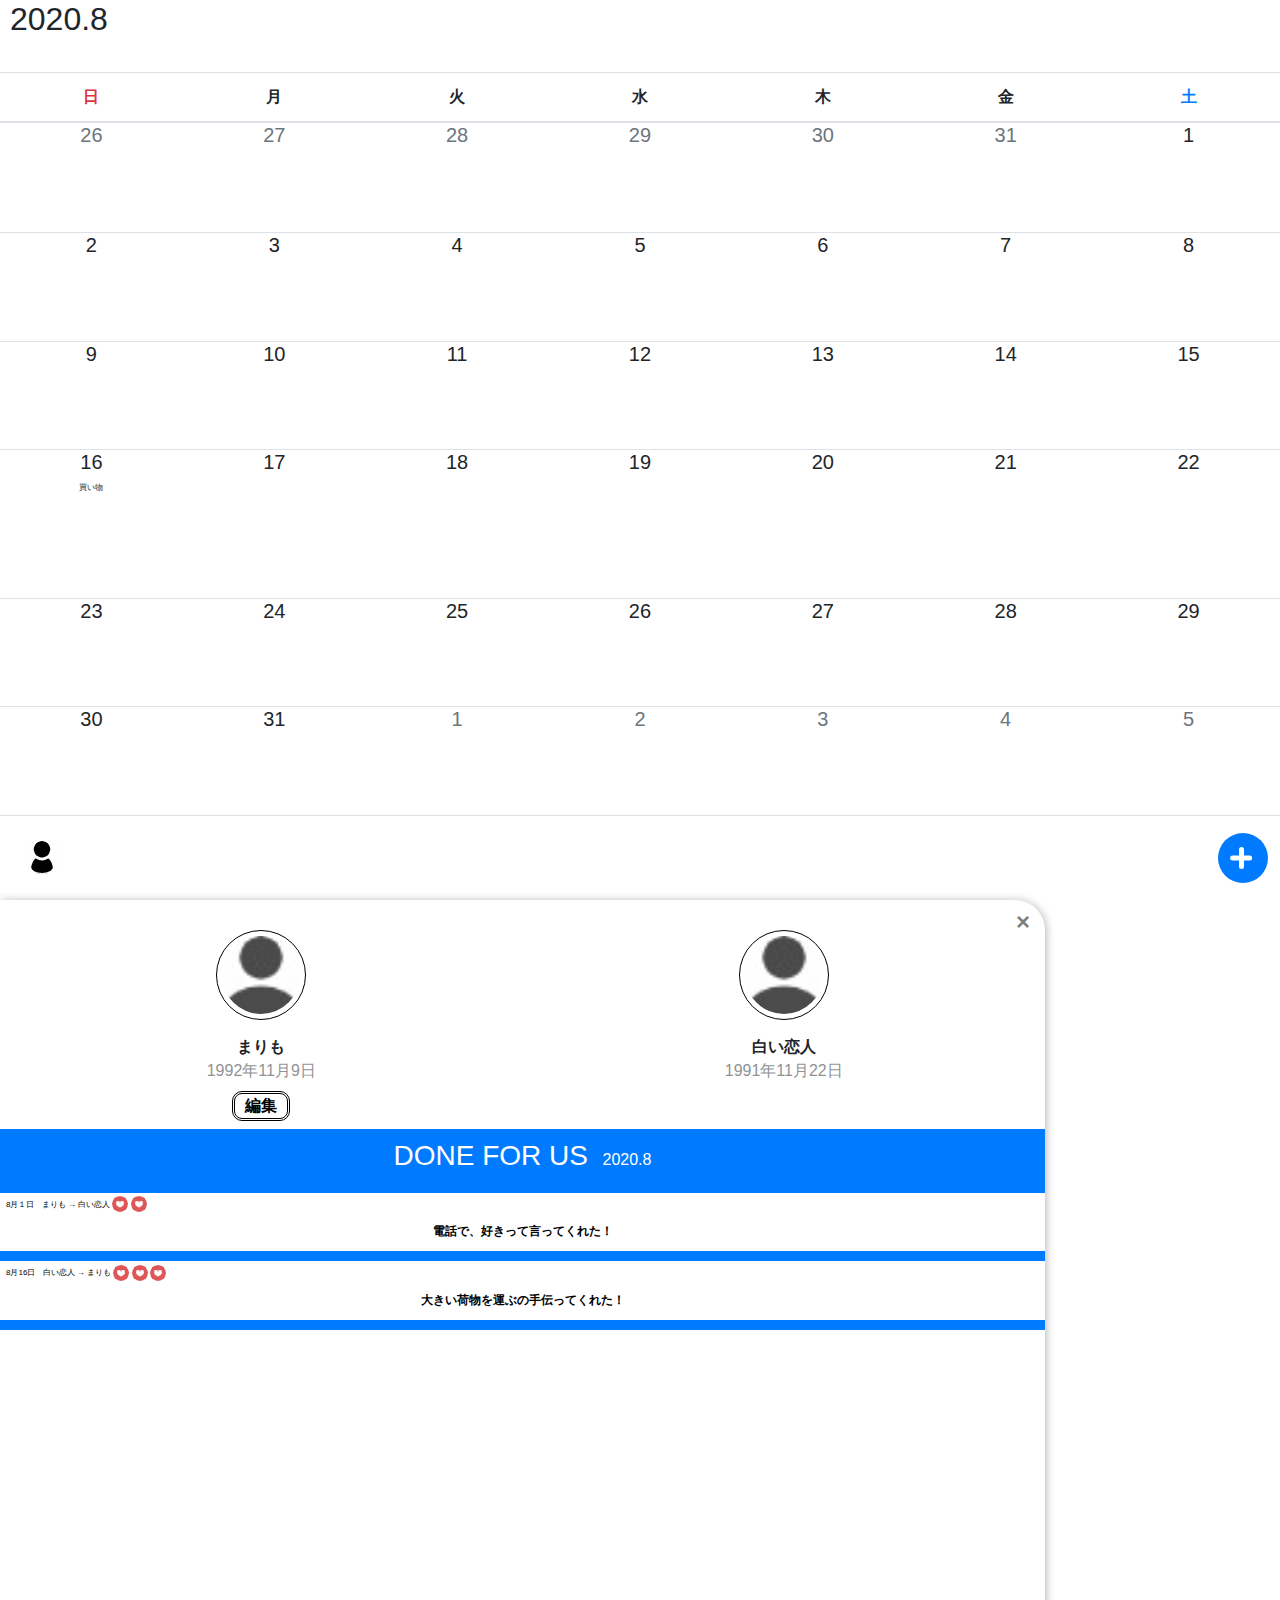
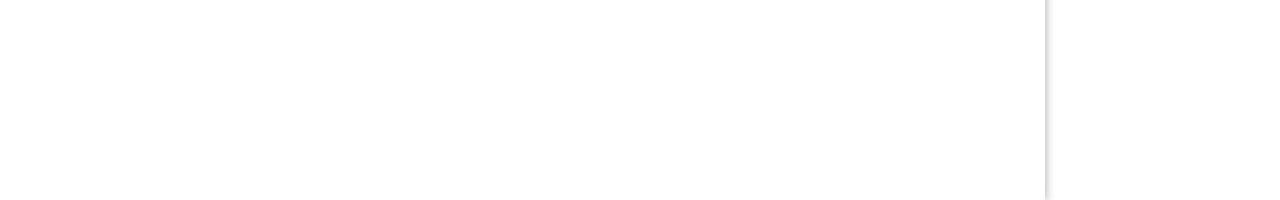
==== wireframe_calendar.html @ a5e581d6 "16.08.2020" ====
<!DOCTYPE html>
<html lang="ja" dir="ltr">

<head>
  <meta charset="utf-8">
  <meta name="viewport" content="width=device-width, initial-scale=1, shrink-to-fit=no">
  <title>ワイヤフレーム | カレンダー画面</title>
  <link rel="stylesheet" href="https://stackpath.bootstrapcdn.com/bootstrap/4.3.1/css/bootstrap.min.css" integrity="sha384-ggOyR0iXCbMQv3Xipma34MD+dH/1fQ784/j6cY/iJTQUOhcWr7x9JvoRxT2MZw1T" crossorigin="anonymous">
  <link rel="stylesheet" href="css/style.css">
</head>

<body class="calendar">
  <div class="container-fluid col-12">
    <div class="row  main-style">
      <h2 class="main-style__title">2020.8</h2>
      <table class="table col-xs-12 main-style__table">
        <thead>
          <tr class="main-style__weekdays">
            <th class="text-danger" scope="col">日</th>
            <th scope="col">月</th>
            <th scope="col">火</th>
            <th scope="col">水</th>
            <th scope="col">木</th>
            <th scope="col">金</th>
            <th class="text-primary" scope="col">土</th>
          </tr>
        </thead>
        <!-- スワイプ表示 -->
        <!-- 表示ごとにレコードの大きさが変化する　（） -->
        <tbody>
          <tr class="cal-record">
            <td>
              <h5 class="text-secondary">26</h5>
              <ul>
                <li></li>
                <li></li>
                <li></li>
              </ul>
            </td>
            <td>
              <h5 class="text-secondary">27</h5>
              <ul>
                <li></li>
                <li></li>
                <li></li>
              </ul>
            </td>
            <td>
              <h5 class="text-secondary">28</h5>
              <ul>
                <li></li>
                <li></li>
                <li></li>
              </ul>
            </td>
            <td>
              <h5 class="text-secondary">29</h5>
              <ul>
                <li></li>
                <li></li>
                <li></li>
              </ul>
            </td>
            <td>
              <h5 class="text-secondary">30</h5>
              <ul>
                <li></li>
                <li></li>
                <li></li>
              </ul>
            </td>
            <td>
              <h5 class="text-secondary">31</h5>
              <ul>
                <li></li>
                <li></li>
                <li></li>
              </ul>
            </td>
            <td>
              <h5>1</h5>
              <ul>
                <li></li>
                <li></li>
                <li></li>
              </ul>
            </td>
          </tr>
          <tr class="cal-record">
            <td>
              <h5>2</h5>
              <ul>
                <li></li>
                <li></li>
                <li></li>
              </ul>
            </td>
            <td>
              <h5>3</h5>
              <ul>
                <li></li>
                <li></li>
                <li></li>
              </ul>
            </td>
            <td>
              <h5>4</h5>
              <ul>
                <li></li>
                <li></li>
                <li></li>
              </ul>
            </td>
            <td>
              <h5>5</h5>
              <ul>
                <li></li>
                <li></li>
                <li></li>
              </ul>
            </td>
            <td>
              <h5>6</h5>
              <ul>
                <li></li>
                <li></li>
                <li></li>
              </ul>
            </td>
            <td>
              <h5>7</h5>
              <ul>
                <li></li>
                <li></li>
                <li></li>
              </ul>
            </td>
            <td>
              <h5>8


              </h5>
              <ul>
                <li></li>
                <li></li>
                <li></li>
              </ul>
            </td>
          </tr>
          <tr class="cal-record">
            <td>
              <h5>9</h5>
              <ul>
                <li></li>
                <li></li>
                <li></li>
              </ul>
            </td>
            <td>
              <h5>10</h5>
              <ul>
                <li></li>
                <li></li>
                <li></li>
              </ul>
            </td>
            <td>
              <h5>11</h5>
              <ul>
                <li></li>
                <li></li>
                <li></li>
              </ul>
            </td>
            <td>
              <h5>12</h5>
              <ul>
                <li></li>
                <li></li>
                <li></li>
              </ul>
            </td>
            <td>
              <h5>13</h5>
              <ul>
                <li></li>
                <li></li>
                <li></li>
              </ul>
            </td>
            <td>
              <h5>14</h5>
              <ul>
                <li></li>
                <li></li>
                <li></li>
              </ul>
            </td>
            <td>
              <h5>15


              </h5>
              <ul>
                <li></li>
                <li></li>
                <li></li>
              </ul>
            </td>
          </tr>
          <tr class="cal-record">
            <td>
              <h5>16</h5>
              <ul class="plan-list">
                <li class="plan-list__item">買い物</li>
                <li class="plan-list__item"></li>
                <li class="plan-list__item"></li>
              </ul>
            </td>
            <td>
              <h5>17</h5>
              <ul>
                <li></li>
                <li></li>
                <li></li>
              </ul>
            </td>
            <td>
              <h5>18</h5>
              <ul>
                <li></li>
                <li></li>
                <li></li>
              </ul>
            </td>
            <td>
              <h5>19</h5>
              <ul>
                <li></li>
                <li></li>
                <li></li>
              </ul>
            </td>
            <td>
              <h5>20</h5>
              <ul>
                <li></li>
                <li></li>
                <li></li>
              </ul>
            </td>
            <td>
              <h5>21</h5>
              <ul>
                <li></li>
                <li></li>
                <li></li>
              </ul>
            </td>
            <td>
              <h5>22</h5>
              <ul>
                <li></li>
                <li></li>
                <li></li>
              </ul>
            </td>
          </tr>
          <tr class="cal-record">
            <td>
              <h5>23</h5>
              <ul>
                <li></li>
                <li></li>
                <li></li>
              </ul>
            </td>
            <td>
              <h5>24</h5>
              <ul>
                <li></li>
                <li></li>
                <li></li>
              </ul>
            </td>
            <td>
              <h5>25</h5>
              <ul>
                <li></li>
                <li></li>
                <li></li>
              </ul>
            </td>
            <td>
              <h5>26</h5>
              <ul>
                <li></li>
                <li></li>
                <li></li>
              </ul>
            </td>
            <td>
              <h5>27</h5>
              <ul>
                <li></li>
                <li></li>
                <li></li>
              </ul>
            </td>
            <td>
              <h5>28</h5>
              <ul>
                <li></li>
                <li></li>
                <li></li>
              </ul>
            </td>
            <td>
              <h5>29</h5>
              <ul>
                <li></li>
                <li></li>
                <li></li>
              </ul>
            </td>
          </tr>
          <tr class="cal-record">
            <td>
              <h5>30</h5>
              <ul>
                <li></li>
                <li></li>
                <li></li>
              </ul>
            </td>
            <td>
              <h5>31</h5>
              <ul>
                <li></li>
                <li></li>
                <li></li>
              </ul>
            </td>
            <td>
              <h5 class="text-secondary">1</h5>
              <ul>
                <li></li>
                <li></li>
                <li></li>
              </ul>
            </td>
            <td>
              <h5 class="text-secondary">2</h5>
              <ul>
                <li></li>
                <li></li>
                <li></li>
              </ul>
            </td>
            <td>
              <h5 class="text-secondary">3</h5>
              <ul>
                <li></li>
                <li></li>
                <li></li>
              </ul>
            </td>
            <td>
              <h5 class="text-secondary">4</h5>
              <ul>
                <li></li>
                <li></li>
                <li></li>
              </ul>
            </td>
            <td>
              <h5 class="text-secondary">5</h5>
              <ul>
                <li></li>
                <li></li>
                <li></li>
              </ul>
            </td>
          </tr>
        </tbody>
        <tfoot>
          <tr>
            <td colspan="7">
              <div class="d-flex justify-content-between align-items-center">
                <button class="btn__profile text-secondary">
                  <img src="img/profile.jpeg" alt="プロフィール画像">
                  <p class="d-block">プロフィール</p>
                </button>
                <button class="btn__addPlan bg-primary">
                  <span></span>
                  <span></span>
                </button>
              </div>
            </td>
          </tr>
        </tfoot>
      </table>
    </div>
  </div>
<!-- プロフィール画面 -->
  <div class="container  d-flex m-0 p-0">
    <div class="col-11 profile p-0">
      <button type="button" class="close btn__close " aria-label="Close">
        <span aria-hidden="true">&times;</span>
      </button>
      <div class="acounts d-flex justify-content-around">
        <div class="your-acount text-center col-md-6">
          <img class="icon " src="img/profile_acount.jpeg" alt="アカウント画像">
          <p class="profile__userName mb-0">まりも</p>
          <p class="profile__birthday mb-2">1992年11月9日</p>
          <a class="btn__edit mb-2" href="#">編集</a>
        </div>
        <div class="frend-acount text-center col-md-6">
          <img class="icon" src="img/profile_acount.jpeg" alt="アカウント画像">
          <p class="profile__userName mb-0">白い恋人</p>
          <p class="profile__birthday">1991年11月22日</p>
        </div>
      </div>
      <div class="coment bg-primary">
        <div class="coment__title">
          <h3>DONE FOR US</h3>
          <p>2020.8</p>
        </div>
        <ul class="coment__list">
          <li>
            <p class="coment__month">8月１日</p>
            <p class="coment__persons"><span>まりも</span> → <span>白い恋人</span></p>
            <img src="img/like.png" alt="いいね">
            <img src="img/like.png" alt="いいね">
            <p>電話で、好きって言ってくれた！</p>
          </li>
          <li>
            <p class="coment__month">8月16日</p>
            <p class="coment__persons"><span>白い恋人</span> → <span>まりも</span></p>
            <img src="img/like.png" alt="いいね">
            <img src="img/like.png" alt="いいね">
            <img src="img/like.png" alt="いいね">
            <p>大きい荷物を運ぶの手伝ってくれた！</p>
          </li>
        </ul>
      </div>
    </div>
    </div>

  </div>
  <script src="js/jquery-3.5.1.min.js"></script>
  <script src="js/main.js"></script>
  <script src="https://code.jquery.com/jquery-3.3.1.slim.min.js" integrity="sha384-q8i/X+965DzO0rT7abK41JStQIAqVgRVzpbzo5smXKp4YfRvH+8abtTE1Pi6jizo" crossorigin="anonymous"></script>
  <script src="https://cdnjs.cloudflare.com/ajax/libs/popper.js/1.14.7/umd/popper.min.js" integrity="sha384-UO2eT0CpHqdSJQ6hJty5KVphtPhzWj9WO1clHTMGa3JDZwrnQq4sF86dIHNDz0W1" crossorigin="anonymous"></script>
  <script src="https://stackpath.bootstrapcdn.com/bootstrap/4.3.1/js/bootstrap.min.js" integrity="sha384-JjSmVgyd0p3pXB1rRibZUAYoIIy6OrQ6VrjIEaFf/nJGzIxFDsf4x0xIM+B07jRM" crossorigin="anonymous"></script>
</body>

</html>
---- css/style.css ----
#calendar {
  margin: 0;
  padding: 0;
}

ul {
  margin: 0;
  padding: 0;
  list-style: none;
}

li {
  margin: 0;
  padding: 0;
  font-size: 0.5em;
}

.main-style {
  height: 100vh;
}

.main-style__title {
  height: 8%;
  padding: 0;
  margin: 0 0 0 10px;
}

.main-style__table {
  height: 92%;
  text-align: center;
  margin: 0;
}

.cal-record>td {
  padding: 0;
}

tfoot>tr>td>a {
  display: block;
  position: relative;
}

/* フッター部分 */
button {
  border: none;
  background-color: white;
}

.btn__addPlan {
  height: 50px;
  width: 50px;
  padding: 0;
  border-radius: 25px;
}

.btn__addPlan > span {
  display: block;
  width: 22px;
  height: 5px;
  background-color: #fff;
  border-radius: 10px;
  margin: 7px 0;
}

.btn__addPlan>span:nth-child(1) {
  transform: rotateZ(90deg) translate(25%, -250%);
}

.btn__addPlan>span:nth-child(2) {
  transform: translate(55%, -130%);
}

.btn__profile {
  width: 60px;
  height: 60px;
  padding: 0;
}

.btn__profile>p {
  font-size: 0.1em;
  margin: 0;
}

/* プロフィール画面 */
.profile {
  height: 100vh;
  display: block;
  position: relative;
  border-radius: 0 30px 0 0;
  box-shadow: 1px 1px 10px rgba(0, 0, 0, 0.3);
}

.btn__close {
  display: block;
  position: absolute;
  top: 10px;
  right: 15px;
}

.icon {
  margin-top: 30px;
  background-color: #fff;
  width: 90px;
  height: 90px;
  padding: 5px;
  margin-bottom: 15px;
  border: 1px solid #000;
  border-radius: 50%;
}

.frend-acount {
  border-radius: 0 30px 0 0;
}

.profile__userName {
  font-weight: bold;
}

.profile__birthday {
  opacity: 0.5;
}

.btn__edit {
  display: inline-block;
  border: 3px double #000;
  border-radius: 10px;
  padding: 0 10px;
  color: #000;
  font-weight: bold;
}

/* コメント画面 */

.coment {
  color: #fff;
  height: auto;
  overflow: hidden;
}

.coment__title {
  text-align: center;
}

.coment__title > h3 {
  display: inline-block;
  margin:10px 10px 10px 0;
}

.coment__title > p {
  display: inline-block;
  margin: 0;
  padding: 0;
}

.coment__list > li {
  border: 1px solid #fff;
  background-color: white;
  color: #000;
  margin: 10px 0;
}

.coment__list > li  > p {
  display: inline-block;
  margin: 5px 0 0 5px;
}

.coment__list > li  > p:last-child {
  display: block;
  font-weight: bold;
  font-size: 1.5em;
  text-align: center;
  margin: 10px;
}
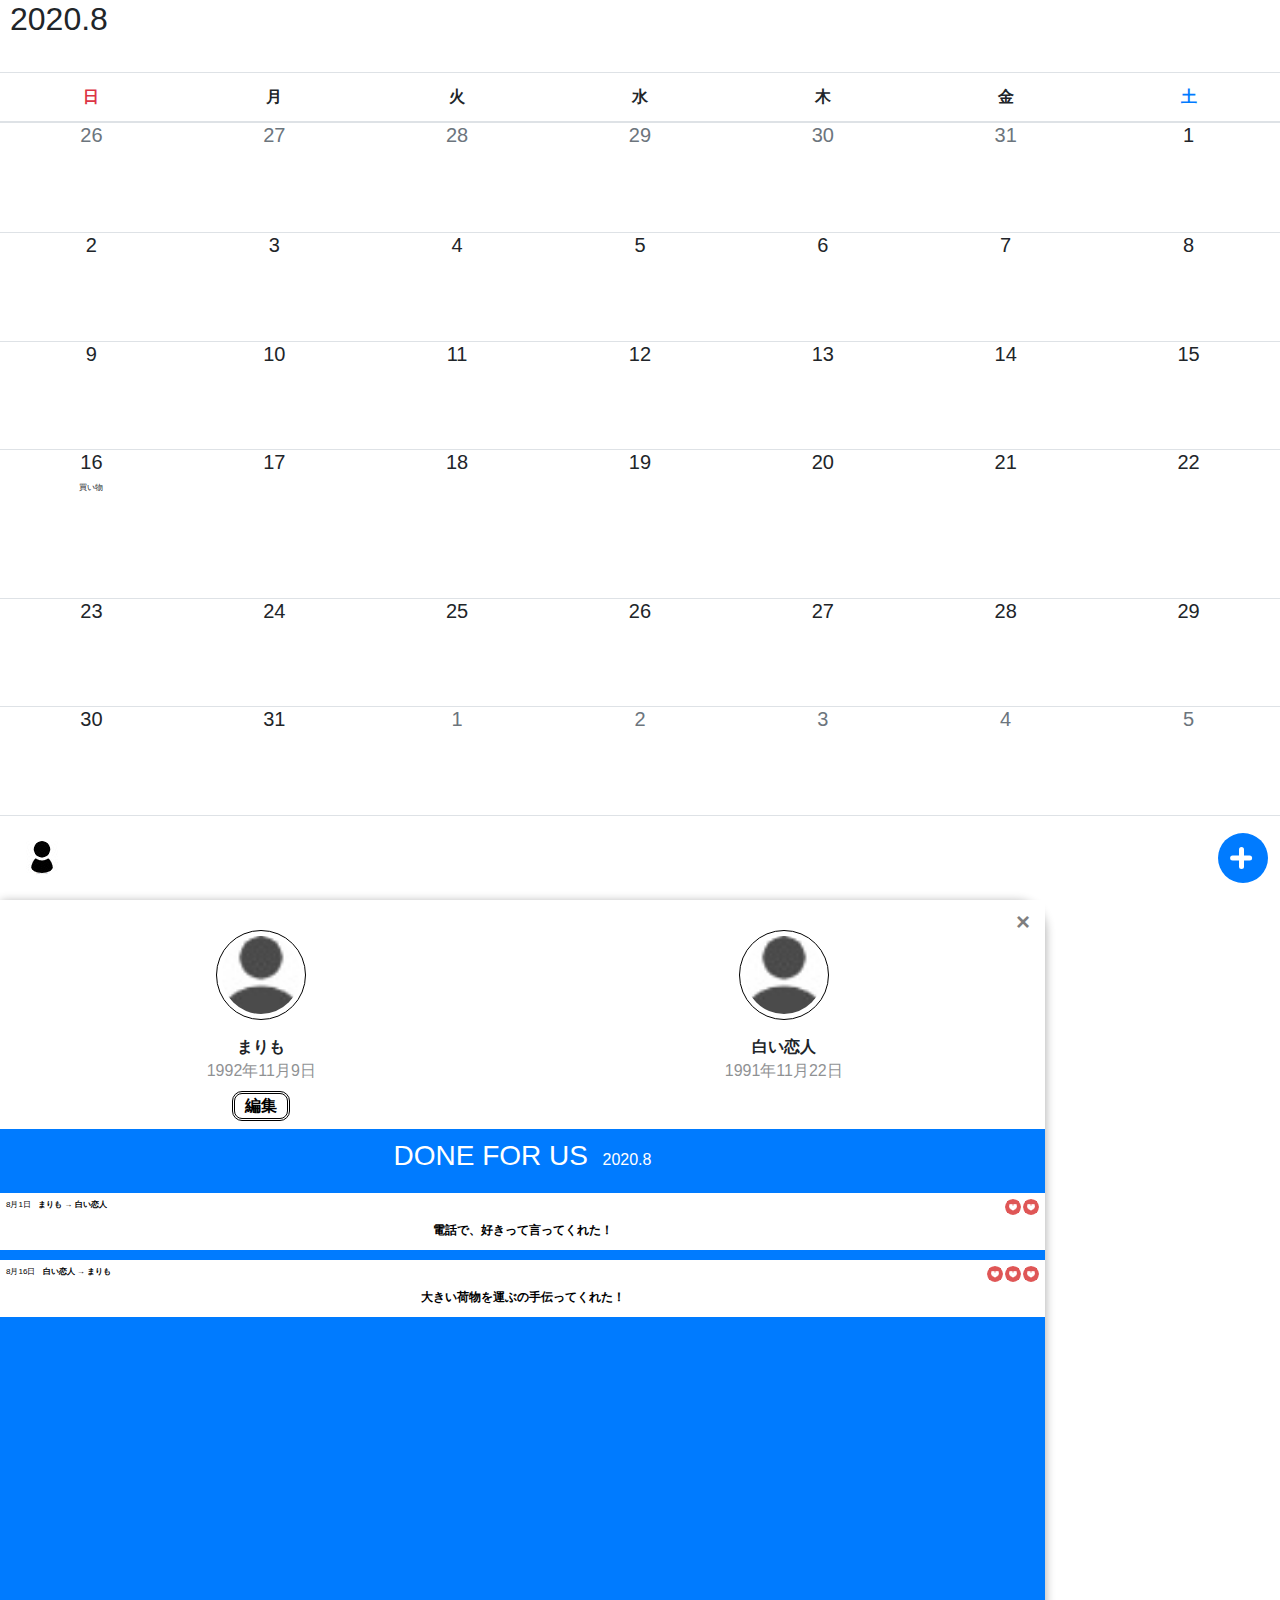
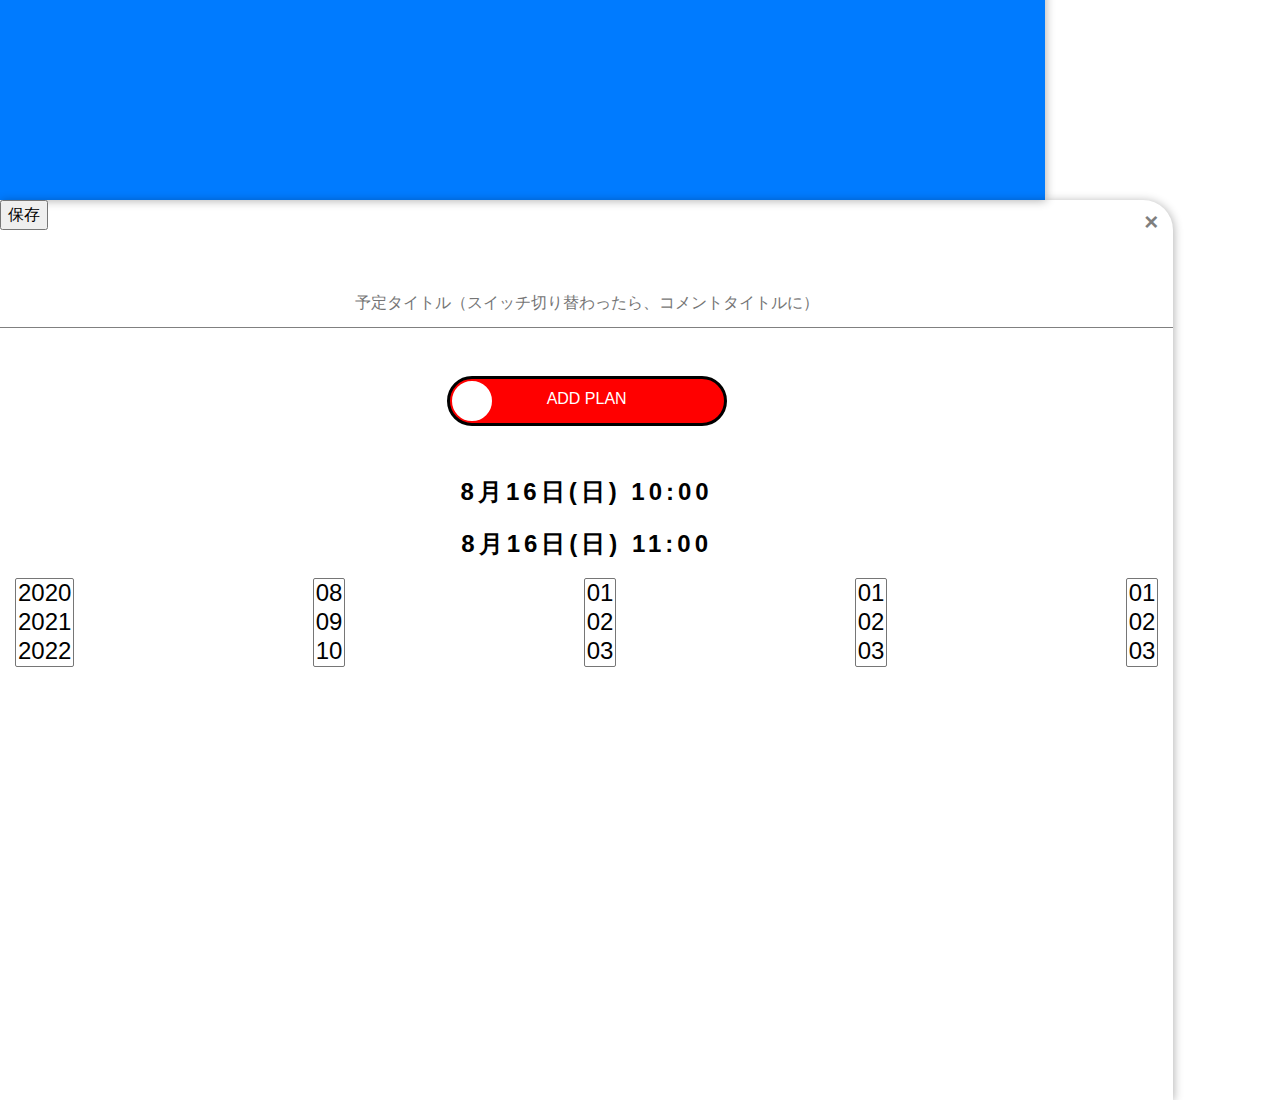
==== commit df0c5422: "16.08.2020" ====
--- a/wireframe_calendar.html
+++ b/wireframe_calendar.html
@@ -403,8 +403,8 @@
     </div>
   </div>
 <!-- プロフィール画面 -->
-  <div class="container  d-flex m-0 p-0">
-    <div class="col-11 profile p-0">
+  <div class="container d-flex m-0 p-0">
+    <div class="col-11 side-page bg-primary p-0">
       <button type="button" class="close btn__close " aria-label="Close">
         <span aria-hidden="true">&times;</span>
       </button>
@@ -421,32 +421,85 @@
           <p class="profile__birthday">1991年11月22日</p>
         </div>
       </div>
-      <div class="coment bg-primary">
+      <div class="coment ">
         <div class="coment__title">
           <h3>DONE FOR US</h3>
           <p>2020.8</p>
         </div>
         <ul class="coment__list">
           <li>
-            <p class="coment__month">8月１日</p>
+            <p class="coment__month">8月1日</p>
             <p class="coment__persons"><span>まりも</span> → <span>白い恋人</span></p>
-            <img src="img/like.png" alt="いいね">
-            <img src="img/like.png" alt="いいね">
+            <div class="likes">
+              <img src="img/like.png" alt="いいね">
+              <img src="img/like.png" alt="いいね">
+            </div>
             <p>電話で、好きって言ってくれた！</p>
           </li>
           <li>
             <p class="coment__month">8月16日</p>
             <p class="coment__persons"><span>白い恋人</span> → <span>まりも</span></p>
-            <img src="img/like.png" alt="いいね">
-            <img src="img/like.png" alt="いいね">
-            <img src="img/like.png" alt="いいね">
+            <div class="likes">
+              <img src="img/like.png" alt="いいね">
+              <img src="img/like.png" alt="いいね">
+              <img src="img/like.png" alt="いいね">
+            </div>
             <p>大きい荷物を運ぶの手伝ってくれた！</p>
           </li>
         </ul>
       </div>
     </div>
     </div>
-
+<!-- 予定追加 -->
+  <div class="conatiner d-flex m-0 p-0">
+    <div class="col-11 side-page p-0">
+      <button type="button" class="close btn__close " aria-label="Close">
+        <span aria-hidden="true">&times;</span>
+      </button>
+      <form class="form" action="#" method="post">
+        <input type="submit" name="submit" value="保存">
+        <input class="form__title mt-5" type="text" name="title" value="" placeholder="予定タイトル（スイッチ切り替わったら、コメントタイトルに）">
+        <div class="form__change-btn mt-5 mx-auto">
+          <input type="checkbox" id="changebtn" name="changebtn" value="1">
+          <label for="changebtn">ADD PLAN</label>
+        </div>
+        <div class="form__times col-11 mx-auto mt-5">
+          <a href="#"><p>8月16日(日) <span>10:00</span></p></a>
+          <a href="#"><p>8月16日(日) <span>11:00</span></p></a>
+        </div>
+        
+        <div class="form__dates col-12 mx-auto mb-3">
+          <select class="form__date" name="form__date" size="3">
+            <option class="year" value="">2020</option>
+            <option class="year" value="">2021</option>
+            <option class="year" value="">2022</option>
+          </select>
+          <select class="form__date" name="form__date" size="3">
+            <option class="month" value="">08</option>
+            <option class="month" value="">09</option>
+            <option class="month" value="">10</option>
+          </select>
+          <select class="form__date" name="form__date" size="3">
+            <option class="day" value="">01</option>
+            <option class="day" value="">02</option>
+            <option class="day" value="">03</option>
+          </select>
+          <select class="form__date" name="form__date" size="3">
+            <option class="hour" value="">01</option>
+            <option class="hour" value="">02</option>
+            <option class="hour" value="">03</option>
+          </select>
+          <select class="form__date" name="form__date" size="3">
+            <option class="minute" value="">01</option>
+            <option class="minute" value="">02</option>
+            <option class="minute" value="">03</option>
+          </select>
+        </div>
+
+      </form>
+
+    </div>
+  </div>
   </div>
   <script src="js/jquery-3.5.1.min.js"></script>
   <script src="js/main.js"></script>
--- a/css/style.css
+++ b/css/style.css
@@ -82,12 +82,24 @@
 }
 
 /* プロフィール画面 */
-.profile {
+
+.open {
+  display: block;
+  transform:scaleX(1) ;
+  transition: all 0.5s;
+}
+
+.side-page {
   height: 100vh;
   display: block;
   position: relative;
   border-radius: 0 30px 0 0;
   box-shadow: 1px 1px 10px rgba(0, 0, 0, 0.3);
+  /* transform:scaleX(0) ; */
+}
+
+.acounts {
+  background-color: #fff;
 }
 
 .btn__close {
@@ -153,12 +165,17 @@
 }
 
 .coment__list > li {
+  position: relative;
   border: 1px solid #fff;
   background-color: white;
   color: #000;
   margin: 10px 0;
 }
 
+.coment__persons > span {
+  font-weight: bold;
+}
+
 .coment__list > li  > p {
   display: inline-block;
   margin: 5px 0 0 5px;
@@ -171,3 +188,91 @@
   text-align: center;
   margin: 10px;
 }
+
+.likes {
+  position: absolute;
+  top: 5px;
+  right: 5px;
+}
+
+/* 予定入力欄 */
+.form__title {
+  width: 100%;
+  height: 50px;
+  text-align: center;
+  background-color: none;
+  border: none;
+  border-bottom: 1px solid gray;
+}
+
+
+.form__change-btn {
+  width: 280px;
+  position: relative;
+  margin: 0;
+}
+
+.form__change-btn > input {
+  display: none;
+}
+
+.form__change-btn > label {
+  width: 100%;
+  height: 50px;
+  text-align: center;
+  color: #fff;
+  line-height: 2.5;
+  padding: 0;
+  margin: 0;
+  box-sizing: border-box;
+  border: 3px solid #000;
+  border-radius: 100px;
+  position: relative;
+  cursor: pointer;
+}
+
+.form__change-btn > label::before {
+  content: "";
+  transition: all 0.3s;
+  width: 40px;
+  height: 40px;
+  position: absolute;
+  box-sizing: border-box;
+  background-color: #fff;
+  border: 3px solid;
+  border-radius: 100px;
+  left: 2px;
+  top: 2px;
+}
+
+.form__change-btn > input[type=checkbox] + label {
+  background-color: red;
+}
+
+.form__change-btn > input[type=checkbox]:checked + label {
+  background-color: blue;
+}
+
+.form__change-btn > input[type=checkbox]:checked + label::before {
+  left: 232px;
+}
+
+.form__times {
+  font-size: 1.5em;
+  font-weight: bold;
+  padding: 0;
+  text-align: center;
+  letter-spacing: 4px;
+}
+
+.form__times > a {
+  color: #000;
+}
+
+/* 予定スロット */
+.form__dates {
+  display: flex;
+  justify-content:space-between;
+  font-size: 1.5em;
+  font-weight: bold;
+}
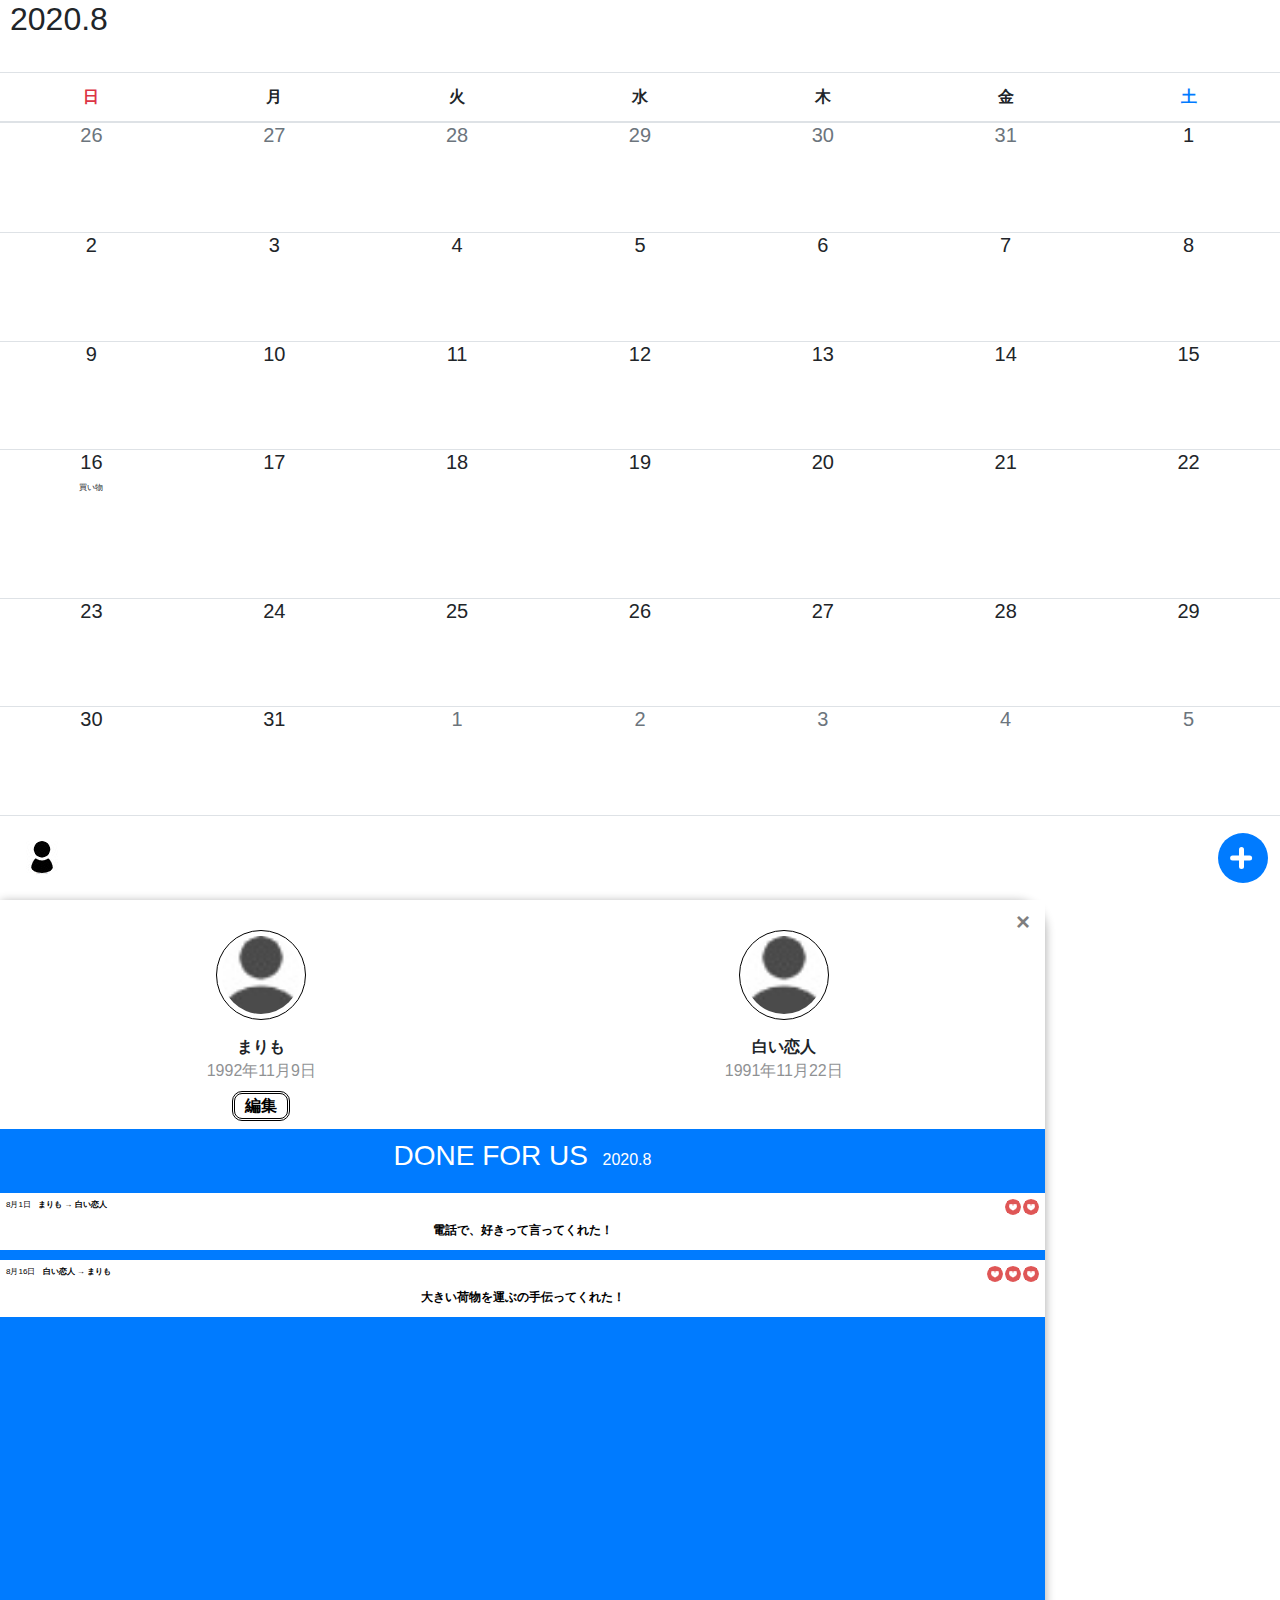
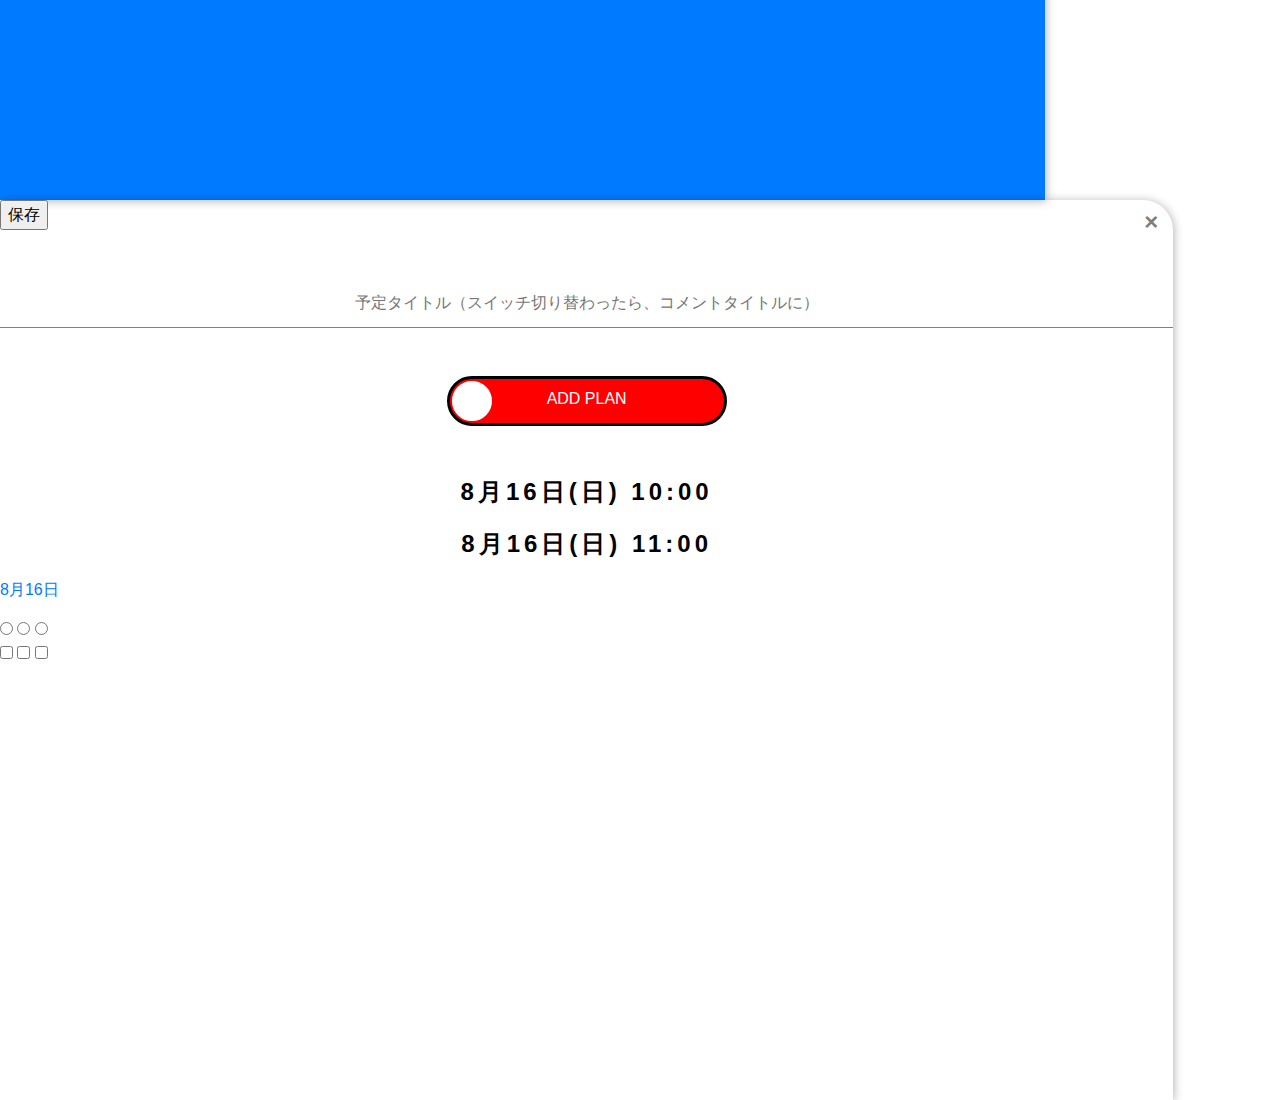
==== commit f236c32a: "16.08.2020" ====
--- a/wireframe_calendar.html
+++ b/wireframe_calendar.html
@@ -402,7 +402,8 @@
       </table>
     </div>
   </div>
-<!-- プロフィール画面 -->
+
+  <!-- プロフィール画面 -->
   <div class="container d-flex m-0 p-0">
     <div class="col-11 side-page bg-primary p-0">
       <button type="button" class="close btn__close " aria-label="Close">
@@ -449,8 +450,9 @@
         </ul>
       </div>
     </div>
-    </div>
-<!-- 予定追加 -->
+  </div>
+
+  <!-- 予定追加 -->
   <div class="conatiner d-flex m-0 p-0">
     <div class="col-11 side-page p-0">
       <button type="button" class="close btn__close " aria-label="Close">
@@ -459,16 +461,17 @@
       <form class="form" action="#" method="post">
         <input type="submit" name="submit" value="保存">
         <input class="form__title mt-5" type="text" name="title" value="" placeholder="予定タイトル（スイッチ切り替わったら、コメントタイトルに）">
-        <div class="form__change-btn mt-5 mx-auto">
+        <div class="form__change-btn my-5 mx-auto">
           <input type="checkbox" id="changebtn" name="changebtn" value="1">
           <label for="changebtn">ADD PLAN</label>
         </div>
-        <div class="form__times col-11 mx-auto mt-5">
-          <a href="#"><p>8月16日(日) <span>10:00</span></p></a>
-          <a href="#"><p>8月16日(日) <span>11:00</span></p></a>
-        </div>
-        
-        <div class="form__dates col-12 mx-auto mb-3">
+
+<!-- 予定ボタン　（DONE FOR US昨日の時は、年と月だけ） -->
+
+        <a class="form__times" href="#">
+          <p>8月16日(日) <span>10:00</span></p>
+        </a>
+        <div class="form__dates col-12 mb-3">
           <select class="form__date" name="form__date" size="3">
             <option class="year" value="">2020</option>
             <option class="year" value="">2021</option>
@@ -494,6 +497,78 @@
             <option class="minute" value="">02</option>
             <option class="minute" value="">03</option>
           </select>
+          <div class="form__dates-btns">
+            <a class="btn btn-secondary col-5" href="#" role="button">キャンセル</a>
+            <a class="btn btn-primary col-5" href="#" role="button">確認</a>
+          </div>
+        </div>
+
+        <a class="form__times" href="#">
+          <p>8月16日(日) <span>11:00</span></p>
+        </a>
+        <div class="form__dates col-12">
+          <select class="form__date" name="form__date" size="3">
+            <option class="year" value="">2020</option>
+            <option class="year" value="">2021</option>
+            <option class="year" value="">2022</option>
+          </select>
+          <select class="form__date" name="form__date" size="3">
+            <option class="month" value="">08</option>
+            <option class="month" value="">09</option>
+            <option class="month" value="">10</option>
+          </select>
+          <select class="form__date" name="form__date" size="3">
+            <option class="day" value="">01</option>
+            <option class="day" value="">02</option>
+            <option class="day" value="">03</option>
+          </select>
+          <select class="form__date" name="form__date" size="3">
+            <option class="hour" value="">01</option>
+            <option class="hour" value="">02</option>
+            <option class="hour" value="">03</option>
+          </select>
+          <select class="form__date" name="form__date" size="3">
+            <option class="minute" value="">01</option>
+            <option class="minute" value="">02</option>
+            <option class="minute" value="">03</option>
+          </select>
+          <div class="form__dates-btns">
+            <a class="btn btn-secondary col-5" href="#" role="button">キャンセル</a>
+            <a class="btn btn-primary col-5" href="#" role="button">確認</a>
+          </div>
+        </div>
+
+        <a class="form__times-coments" href="#">
+          <p>8月16日</p>
+        </a>
+        <div class="form__dates col-12">
+          <select class="form__date" name="form__date" size="3">
+            <option class="year" value="">2020</option>
+            <option class="year" value="">2021</option>
+            <option class="year" value="">2022</option>
+          </select>
+          <select class="form__date" name="form__date" size="3">
+            <option class="month" value="">08</option>
+            <option class="month" value="">09</option>
+            <option class="month" value="">10</option>
+          </select>
+          <div class="form__dates-btns">
+            <a class="btn btn-secondary col-5" href="#" role="button">キャンセル</a>
+            <a class="btn btn-primary col-5" href="#" role="button">確認</a>
+          </div>
+        </div>
+
+        <!-- スイッチャーによって切り替え -->
+        <div class="form__colors">
+          <input class="radio" type="radio" name="red" value="">
+          <input class="radio" type="radio" name="blue" value="">
+          <input class="radio" type="radio" name="yellow" value="">
+        </div>
+
+        <div class="form__likes">
+          <input type="checkbox" name="like" value="1">
+          <input type="checkbox" name="like" value="1">
+          <input type="checkbox" name="like" value="1">
         </div>
 
       </form>
--- a/css/style.css
+++ b/css/style.css
@@ -53,7 +53,7 @@
   border-radius: 25px;
 }
 
-.btn__addPlan > span {
+.btn__addPlan>span {
   display: block;
   width: 22px;
   height: 5px;
@@ -82,10 +82,9 @@
 }
 
 /* プロフィール画面 */
-
 .open {
   display: block;
-  transform:scaleX(1) ;
+  transform: scaleX(1);
   transition: all 0.5s;
 }
 
@@ -142,7 +141,6 @@
 }
 
 /* コメント画面 */
-
 .coment {
   color: #fff;
   height: auto;
@@ -153,18 +151,18 @@
   text-align: center;
 }
 
-.coment__title > h3 {
-  display: inline-block;
-  margin:10px 10px 10px 0;
-}
-
-.coment__title > p {
-  display: inline-block;
-  margin: 0;
-  padding: 0;
-}
-
-.coment__list > li {
+.coment__title>h3 {
+  display: inline-block;
+  margin: 10px 10px 10px 0;
+}
+
+.coment__title>p {
+  display: inline-block;
+  margin: 0;
+  padding: 0;
+}
+
+.coment__list>li {
   position: relative;
   border: 1px solid #fff;
   background-color: white;
@@ -172,16 +170,16 @@
   margin: 10px 0;
 }
 
-.coment__persons > span {
-  font-weight: bold;
-}
-
-.coment__list > li  > p {
+.coment__persons>span {
+  font-weight: bold;
+}
+
+.coment__list>li>p {
   display: inline-block;
   margin: 5px 0 0 5px;
 }
 
-.coment__list > li  > p:last-child {
+.coment__list>li>p:last-child {
   display: block;
   font-weight: bold;
   font-size: 1.5em;
@@ -205,18 +203,17 @@
   border-bottom: 1px solid gray;
 }
 
-
 .form__change-btn {
   width: 280px;
   position: relative;
   margin: 0;
 }
 
-.form__change-btn > input {
+.form__change-btn>input {
   display: none;
 }
 
-.form__change-btn > label {
+.form__change-btn>label {
   width: 100%;
   height: 50px;
   text-align: center;
@@ -231,7 +228,7 @@
   cursor: pointer;
 }
 
-.form__change-btn > label::before {
+.form__change-btn>label::before {
   content: "";
   transition: all 0.3s;
   width: 40px;
@@ -245,15 +242,15 @@
   top: 2px;
 }
 
-.form__change-btn > input[type=checkbox] + label {
+.form__change-btn>input[type=checkbox]+label {
   background-color: red;
 }
 
-.form__change-btn > input[type=checkbox]:checked + label {
+.form__change-btn>input[type=checkbox]:checked+label {
   background-color: blue;
 }
 
-.form__change-btn > input[type=checkbox]:checked + label::before {
+.form__change-btn>input[type=checkbox]:checked+label::before {
   left: 232px;
 }
 
@@ -263,16 +260,22 @@
   padding: 0;
   text-align: center;
   letter-spacing: 4px;
-}
-
-.form__times > a {
   color: #000;
 }
 
 /* 予定スロット */
 .form__dates {
+  display: none;
+  text-align: center;
+  font-size: 1.7em;
+  font-weight: bold;
+}
+
+.form__date {
+  box-shadow: 1px 1px 10px rgba(0, 0, 0, 1) inset;
+}
+
+.form__dates-btns {
   display: flex;
-  justify-content:space-between;
-  font-size: 1.5em;
-  font-weight: bold;
-}
+  justify-content: space-around;
+}
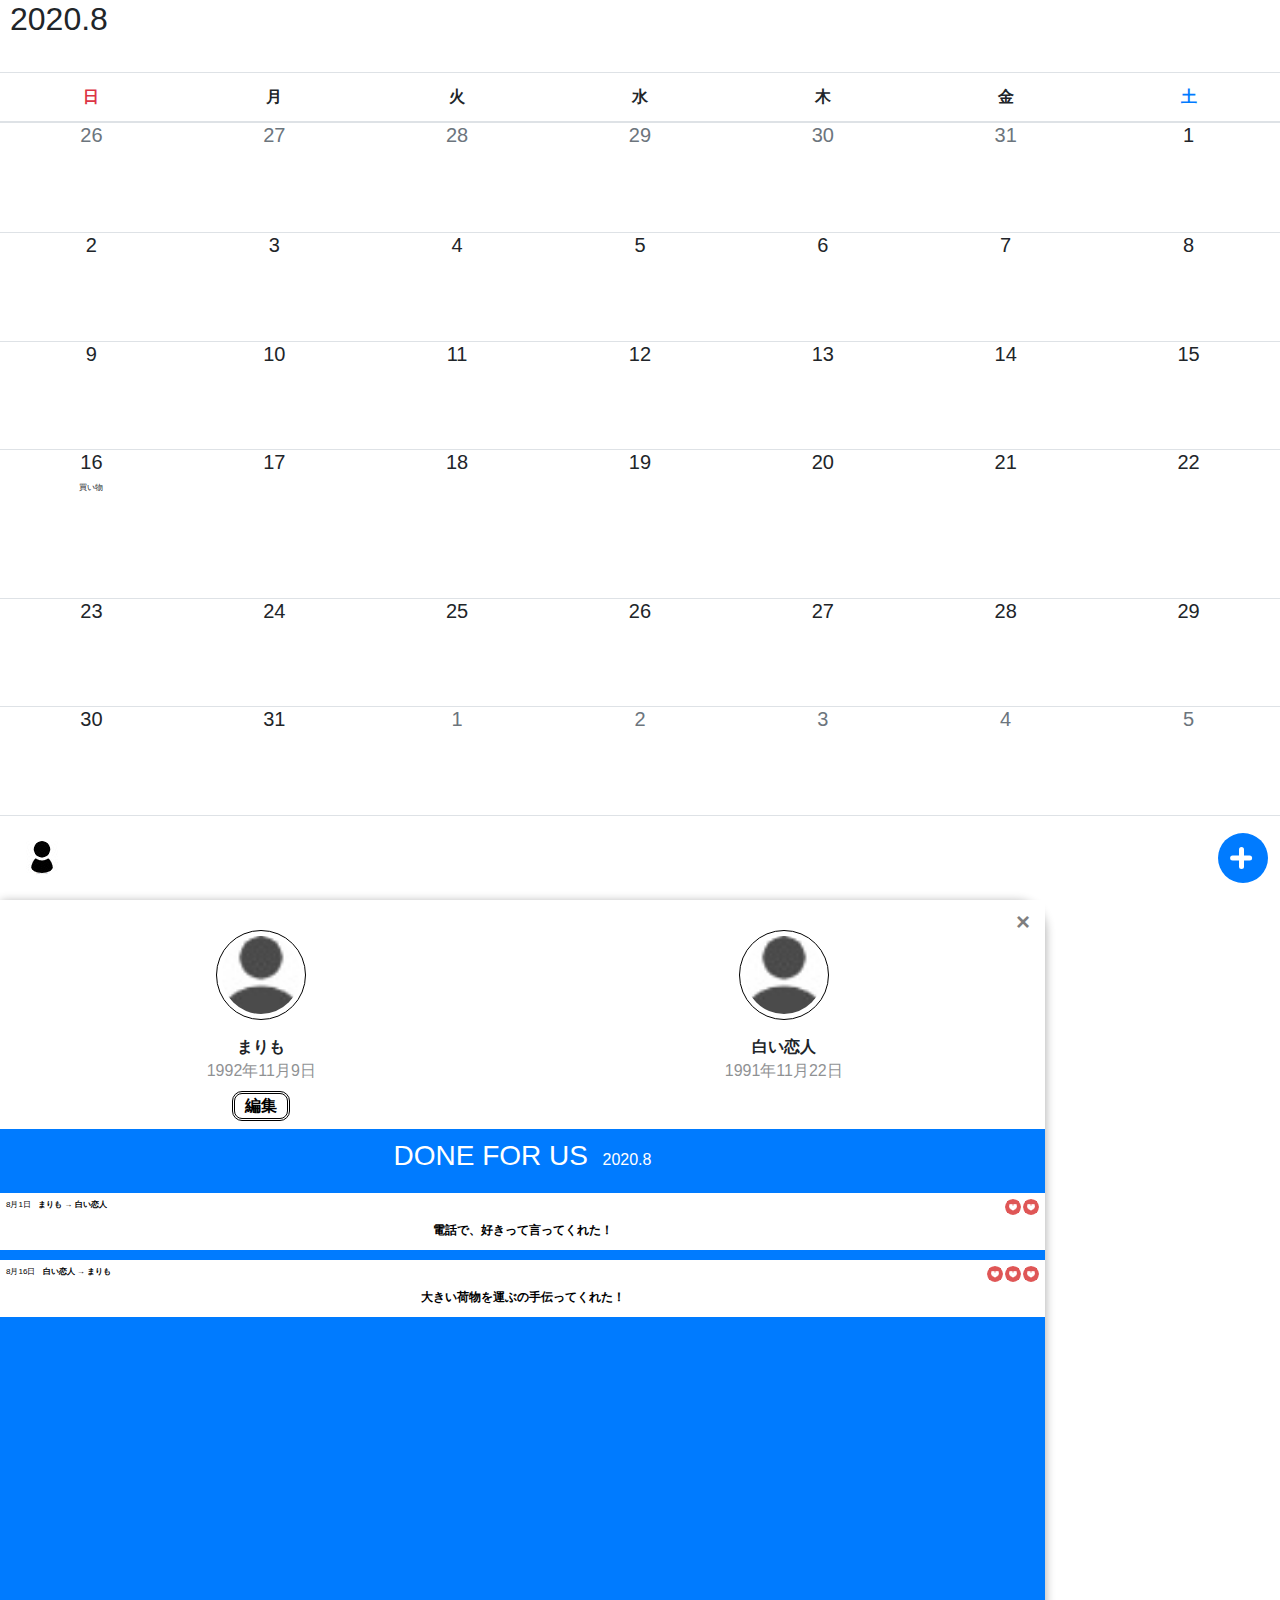
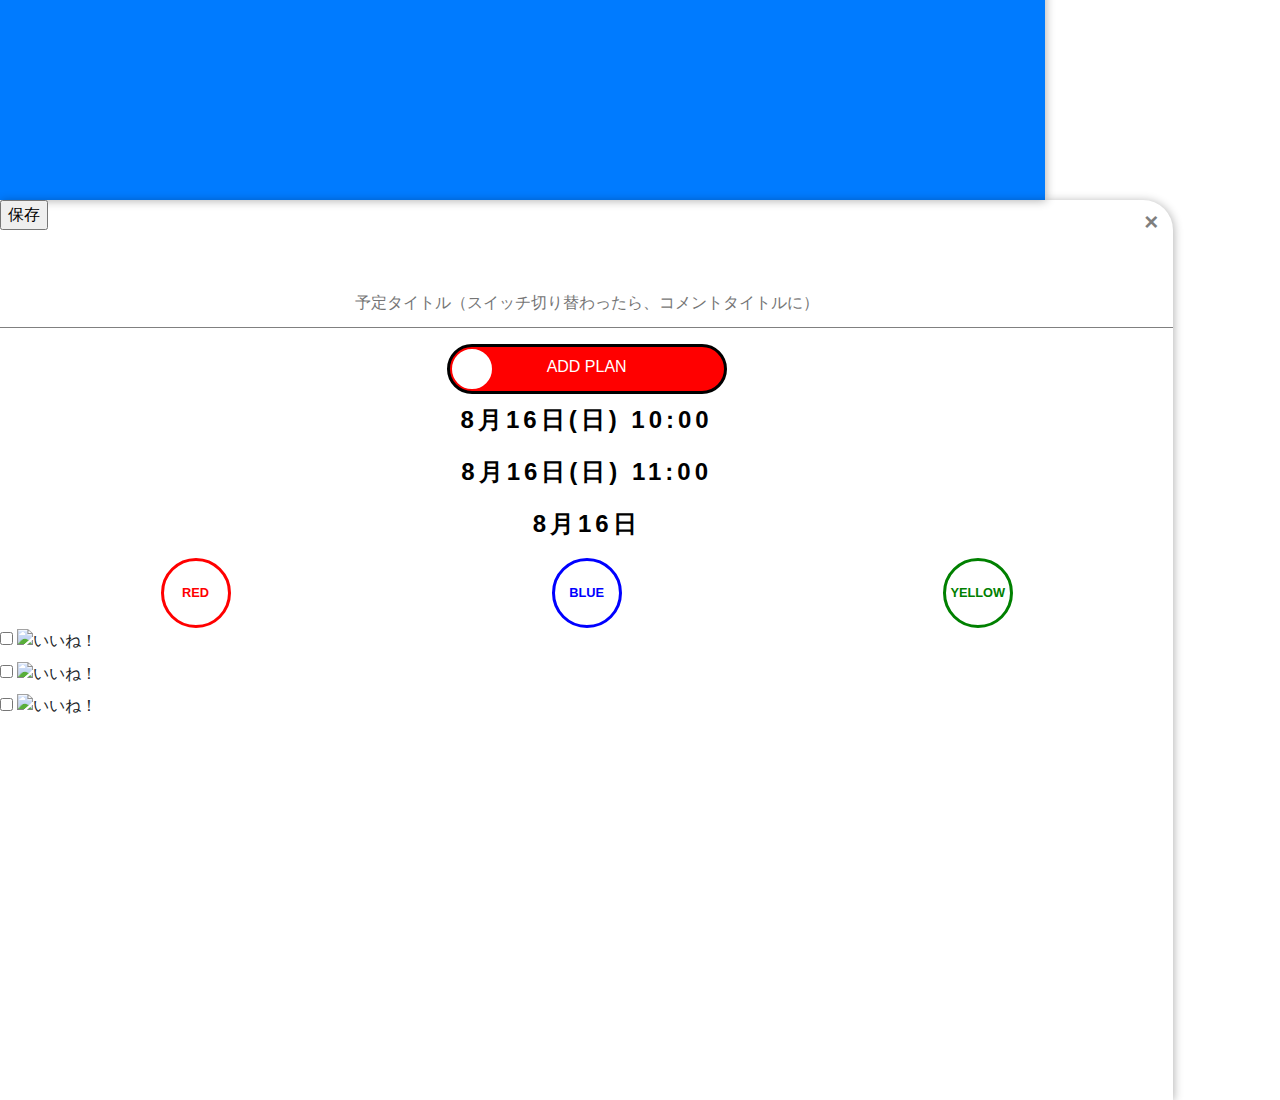
==== commit 1c1e3a28: "16.08.2020" ====
--- a/wireframe_calendar.html
+++ b/wireframe_calendar.html
@@ -461,17 +461,17 @@
       <form class="form" action="#" method="post">
         <input type="submit" name="submit" value="保存">
         <input class="form__title mt-5" type="text" name="title" value="" placeholder="予定タイトル（スイッチ切り替わったら、コメントタイトルに）">
-        <div class="form__change-btn my-5 mx-auto">
+        <div class="form__change-btn mt-3 mb-2 mx-auto">
           <input type="checkbox" id="changebtn" name="changebtn" value="1">
           <label for="changebtn">ADD PLAN</label>
         </div>
 
-<!-- 予定ボタン　（DONE FOR US昨日の時は、年と月だけ） -->
+        <!-- 予定ボタン　（DONE FOR US昨日の時は、年と月だけ） -->
 
         <a class="form__times" href="#">
           <p>8月16日(日) <span>10:00</span></p>
         </a>
-        <div class="form__dates col-12 mb-3">
+        <div class="form__dates col-12 mb-2">
           <select class="form__date" name="form__date" size="3">
             <option class="year" value="">2020</option>
             <option class="year" value="">2021</option>
@@ -498,8 +498,8 @@
             <option class="minute" value="">03</option>
           </select>
           <div class="form__dates-btns">
-            <a class="btn btn-secondary col-5" href="#" role="button">キャンセル</a>
-            <a class="btn btn-primary col-5" href="#" role="button">確認</a>
+            <a class="btn btn-secondary btn-sm col-5" href="#" role="button">キャンセル</a>
+            <a class="btn btn-primary btn-sm col-5" href="#" role="button">確認</a>
           </div>
         </div>
 
@@ -533,42 +533,63 @@
             <option class="minute" value="">03</option>
           </select>
           <div class="form__dates-btns">
-            <a class="btn btn-secondary col-5" href="#" role="button">キャンセル</a>
-            <a class="btn btn-primary col-5" href="#" role="button">確認</a>
-          </div>
-        </div>
-
-        <a class="form__times-coments" href="#">
-          <p>8月16日</p>
-        </a>
-        <div class="form__dates col-12">
-          <select class="form__date" name="form__date" size="3">
-            <option class="year" value="">2020</option>
-            <option class="year" value="">2021</option>
-            <option class="year" value="">2022</option>
-          </select>
-          <select class="form__date" name="form__date" size="3">
-            <option class="month" value="">08</option>
-            <option class="month" value="">09</option>
-            <option class="month" value="">10</option>
-          </select>
-          <div class="form__dates-btns">
-            <a class="btn btn-secondary col-5" href="#" role="button">キャンセル</a>
-            <a class="btn btn-primary col-5" href="#" role="button">確認</a>
-          </div>
-        </div>
+            <a class="btn btn-secondary btn-sm col-5" href="#" role="button">キャンセル</a>
+            <a class="btn btn-primary btn-sm col-5" href="#" role="button">確認</a>
+          </div>
+        </div>
+
+        <div class="doneForUs">
+          <a class="form__times" href="#">
+            <p>8月16日</p>
+          </a>
+          <div class="form__dates col-12">
+            <select class="form__date" name="form__date" size="3">
+              <option class="year" value="">2020</option>
+              <option class="year" value="">2021</option>
+              <option class="year" value="">2022</option>
+            </select>
+            <select class="form__date" name="form__date" size="3">
+              <option class="month" value="">08</option>
+              <option class="month" value="">09</option>
+              <option class="month" value="">10</option>
+            </select>
+            <div class="form__dates-btns">
+              <a class="btn btn-secondary col-5" href="#" role="button">キャンセル</a>
+              <a class="btn btn-primary col-5" href="#" role="button">確認</a>
+            </div>
+          </div>
+        </div>
+
 
         <!-- スイッチャーによって切り替え -->
-        <div class="form__colors">
-          <input class="radio" type="radio" name="red" value="">
-          <input class="radio" type="radio" name="blue" value="">
-          <input class="radio" type="radio" name="yellow" value="">
+        <div class="form__colors d-flex justify-content-around">
+          <div class="color-box red">
+            <input id="red" class="color-radio red bg-danger" type="radio" name="color" value="">
+            <label class="color-label red" for="red">RED</label>
+          </div>
+          <div class="color-box blue">
+            <input id="blue" class="color-radio blue bg-danger" type="radio" name="color" value="">
+            <label class="color-label blue" for="blue">BLUE</label>
+          </div>
+          <div class="color-box green">
+            <input id="green" class="color-radio green bg-danger" type="radio" name="color" value="">
+            <label class="color-label green" for="green">YELLOW</label>
+          </div>
         </div>
 
         <div class="form__likes">
-          <input type="checkbox" name="like" value="1">
-          <input type="checkbox" name="like" value="1">
-          <input type="checkbox" name="like" value="1">
+          <div class="like-box">
+            <input id="like" class="like" type="checkbox" name="like" value="1">
+            <label for="like"><img src="" alt="いいね！"></label>
+          </div>
+          <div class="like-box">
+            <input id="like" class="like" type="checkbox" name="like" value="1">
+            <label for="like"><img src="" alt="いいね！"></label>
+          </div>
+          <div class="like-box">
+            <input id="like" class="like" type="checkbox" name="like" value="1">
+            <label for="like"><img src="" alt="いいね！"></label>
+          </div>
         </div>
 
       </form>
--- a/css/style.css
+++ b/css/style.css
@@ -267,7 +267,7 @@
 .form__dates {
   display: none;
   text-align: center;
-  font-size: 1.7em;
+  font-size: 1.4em;
   font-weight: bold;
 }
 
@@ -279,3 +279,78 @@
   display: flex;
   justify-content: space-around;
 }
+
+/* 予定：色変更 */
+.color-box {
+  width: 70px;
+  height: 70px;
+  position: relative;
+  border-radius: 70px;
+  background-color: #fff;
+}
+
+.color-box.red {
+  border: 3px solid red;
+}
+
+.color-box.blue {
+  border: 3px solid blue;
+}
+
+.color-box.green {
+  border: 3px solid green;
+}
+
+.color-box.red>input[type=radio]:checked+label {
+  background-color: red;
+  color: #fff;
+}
+
+.color-box.blue>input[type=radio]:checked+label {
+  background-color: blue;
+  color: #fff;
+}
+
+.color-box.green>input[type=radio]:checked+label {
+  background-color: green;
+  color: #fff;
+}
+
+.color-radio {
+  display: none;
+}
+
+.color-label {
+  position: absolute;
+  display: flex;
+  align-items: center;
+  justify-content: center;
+  width: 100%;
+  height: 100%;
+  border-radius: 100%;
+  top: 0;
+  left: 0;
+}
+
+.color-label.red {
+  font-size: 0.8rem;
+  font-weight: bold;
+  letter-spacing: 1;
+  color: red;
+}
+
+.color-label.blue {
+  font-size: 0.8rem;
+  font-weight: bold;
+  letter-spacing: 1;
+  color: blue;
+}
+
+.color-label.green {
+  font-size: 0.8rem;
+  font-weight: bold;
+  letter-spacing: 1;
+  color: green;
+}
+
+/* コメント：いいね！ */
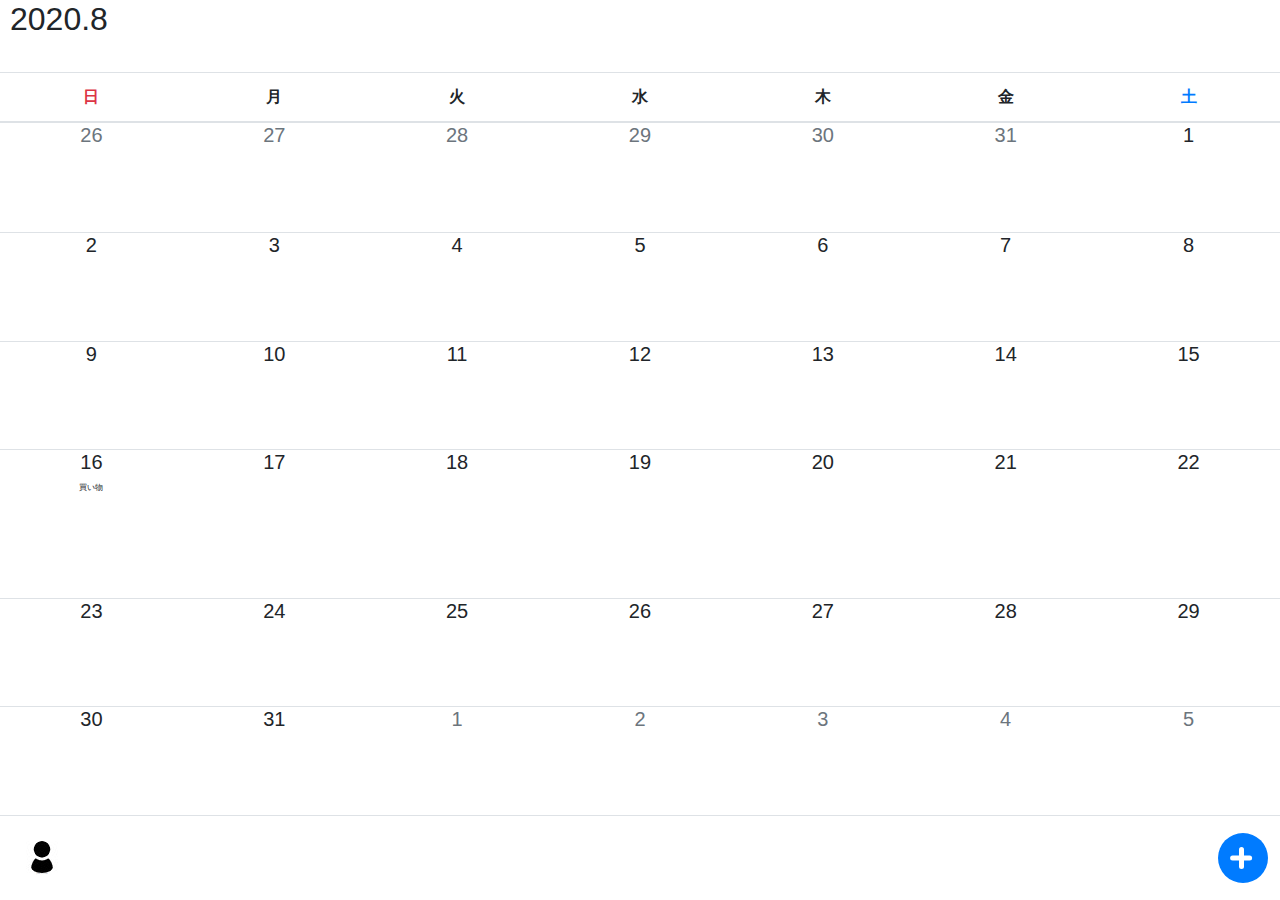
==== commit dd6f95b2: "17.08.2020" ====
--- a/wireframe_calendar.html
+++ b/wireframe_calendar.html
@@ -387,11 +387,11 @@
           <tr>
             <td colspan="7">
               <div class="d-flex justify-content-between align-items-center">
-                <button class="btn__profile text-secondary">
+                <button type="button" class="btn__profile text-secondary">
                   <img src="img/profile.jpeg" alt="プロフィール画像">
                   <p class="d-block">プロフィール</p>
                 </button>
-                <button class="btn__addPlan bg-primary">
+                <button type="button"class="btn__addPlan bg-primary">
                   <span></span>
                   <span></span>
                 </button>
@@ -403,18 +403,18 @@
     </div>
   </div>
 
-  <!-- プロフィール画面 -->
-  <div class="container d-flex m-0 p-0">
-    <div class="col-11 side-page bg-primary p-0">
-      <button type="button" class="close btn__close " aria-label="Close">
+  <!-- プロフィール一覧画面 -->
+  <div class="col-11 shift-position__profile d-flex mt-2 p-0">
+    <div class="col-12 side-page left bg-primary p-0">
+      <button type="button" class="close btn__close" aria-label="Close">
         <span aria-hidden="true">&times;</span>
       </button>
       <div class="acounts d-flex justify-content-around">
         <div class="your-acount text-center col-md-6">
-          <img class="icon " src="img/profile_acount.jpeg" alt="アカウント画像">
+          <img class="icon" src="img/profile_acount.jpeg" alt="アカウント画像">
           <p class="profile__userName mb-0">まりも</p>
           <p class="profile__birthday mb-2">1992年11月9日</p>
-          <a class="btn__edit mb-2" href="#">編集</a>
+          <a type="button" class="btn__edit mb-2" href="#">編集</a>
         </div>
         <div class="frend-acount text-center col-md-6">
           <img class="icon" src="img/profile_acount.jpeg" alt="アカウント画像">
@@ -453,21 +453,23 @@
   </div>
 
   <!-- 予定追加 -->
-  <div class="conatiner d-flex m-0 p-0">
-    <div class="col-11 side-page p-0">
+  <div class="col-11 shift-position__plan m-0 p-0">
+    <div class="col-12 side-page d-flex justify-content-end p-0 m-0">
       <button type="button" class="close btn__close " aria-label="Close">
         <span aria-hidden="true">&times;</span>
       </button>
       <form class="form" action="#" method="post">
-        <input type="submit" name="submit" value="保存">
+        <input class="btn btn-primary" type="submit" name="submit" value="保存">
         <input class="form__title mt-5" type="text" name="title" value="" placeholder="予定タイトル（スイッチ切り替わったら、コメントタイトルに）">
         <div class="form__change-btn mt-3 mb-2 mx-auto">
           <input type="checkbox" id="changebtn" name="changebtn" value="1">
           <label for="changebtn">ADD PLAN</label>
         </div>
+        <button type="button" class="close btn__close " aria-label="Close">
+          <span aria-hidden="true">&times;</span>
+        </button>
 
         <!-- 予定ボタン　（DONE FOR US昨日の時は、年と月だけ） -->
-
         <a class="form__times" href="#">
           <p>8月16日(日) <span>10:00</span></p>
         </a>
@@ -537,7 +539,6 @@
             <a class="btn btn-primary btn-sm col-5" href="#" role="button">確認</a>
           </div>
         </div>
-
         <div class="doneForUs">
           <a class="form__times" href="#">
             <p>8月16日</p>
@@ -553,14 +554,17 @@
               <option class="month" value="">09</option>
               <option class="month" value="">10</option>
             </select>
+            <select class="form__date" name="form__date" size="3">
+              <option class="day" value="">01</option>
+              <option class="day" value="">02</option>
+              <option class="day" value="">03</option>
+            </select>
             <div class="form__dates-btns">
               <a class="btn btn-secondary col-5" href="#" role="button">キャンセル</a>
               <a class="btn btn-primary col-5" href="#" role="button">確認</a>
             </div>
           </div>
         </div>
-
-
         <!-- スイッチャーによって切り替え -->
         <div class="form__colors d-flex justify-content-around">
           <div class="color-box red">
@@ -573,30 +577,67 @@
           </div>
           <div class="color-box green">
             <input id="green" class="color-radio green bg-danger" type="radio" name="color" value="">
-            <label class="color-label green" for="green">YELLOW</label>
+            <label class="color-label green" for="green">GREEN</label>
           </div>
         </div>
-
-        <div class="form__likes">
-          <div class="like-box">
-            <input id="like" class="like" type="checkbox" name="like" value="1">
-            <label for="like"><img src="" alt="いいね！"></label>
-          </div>
-          <div class="like-box">
-            <input id="like" class="like" type="checkbox" name="like" value="1">
-            <label for="like"><img src="" alt="いいね！"></label>
-          </div>
-          <div class="like-box">
-            <input id="like" class="like" type="checkbox" name="like" value="1">
-            <label for="like"><img src="" alt="いいね！"></label>
-          </div>
-        </div>
-
+        <div class="form__likes d-flex justify-content-around">
+          <input id="likeA" class="like" type="checkbox" name="like" value="1">
+          <label class="like-label" for="likeA"><img src="img/like-btn.png" alt="いいね！"></label>
+          <input id="likeB" class="like" type="checkbox" name="like" value="1">
+          <label class="like-label" for="likeB"><img src="img/like-btn.png" alt="いいね！"></label>
+          <input id="likeC" class="like" type="checkbox" name="like" value="1">
+          <label class="like-label" for="likeC"><img src="img/like-btn.png" alt="いいね！"></label>
+        </div>
       </form>
-
     </div>
   </div>
+
+  <!-- プロフィール編集画面 -->
+  <div class="col-11 mx-auto mt-2 shift-position__change-profile p-0 m-0">
+    <div class="col-12  side-page">
+      <button type="button" class="close btn__close-change-profile " aria-label="Close">
+        <span aria-hidden="true">&times;</span>
+      </button>
+      <form class="form__profile" action="#" method="post" enctype="multipart/form-data">
+        <h3 class="pt-3">プロフィール編集</h3>
+        <div class="form-group icon-group">
+          <input id="icon" class="icon-btn form-control" type="file" name="icon" value="">
+          <label for="icon"><img class="icon" src="img/profile_acount.jpeg" alt="初期アイコン">
+          </label>
+        </div>
+        <div class="form-group">
+          <label for="userName">名前</label>
+          <input id="userName" class="form-control" type="text" name="userName" value="">
+        </div>
+        <div class="form-group">
+          <label for="birthday">誕生日</label>
+          <input class="form-control" id="birthday" type="text" name="birthday" value="">
+        </div>
+        <div class="form-group d-flex justify-content-between">
+          <select class="form__date form-control col-5" name="birthday-year" size="3">
+            <option class="year" value="">2020</option>
+            <option class="year" value="">2021</option>
+            <option class="year" value="">2022</option>
+          </select>
+          <select class="form__date form-control col-3" name="birthday-month" size="3">
+            <option class="month" value="">08</option>
+            <option class="month" value="">09</option>
+            <option class="month" value="">10</option>
+          </select>
+          <select class="form__date form-control col-3" name="birthday-day" size="3">
+            <option class="day" value="">01</option>
+            <option class="day" value="">02</option>
+            <option class="day" value="">03</option>
+          </select>
+        </div>
+        <div class="form-group">
+        <input class="btn btn-primary form-control" type="submit" name="" value="確認">
+        </div>
+
+      </form>
+    </div>
   </div>
+
   <script src="js/jquery-3.5.1.min.js"></script>
   <script src="js/main.js"></script>
   <script src="https://code.jquery.com/jquery-3.3.1.slim.min.js" integrity="sha384-q8i/X+965DzO0rT7abK41JStQIAqVgRVzpbzo5smXKp4YfRvH+8abtTE1Pi6jizo" crossorigin="anonymous"></script>
--- a/css/style.css
+++ b/css/style.css
@@ -1,6 +1,5 @@
-#calendar {
-  margin: 0;
-  padding: 0;
+.calendar {
+  overflow: hidden;
 }
 
 ul {
@@ -81,20 +80,25 @@
   margin: 0;
 }
 
-/* プロフィール画面 */
-.open {
-  display: block;
-  transform: scaleX(1);
-  transition: all 0.5s;
+/* プロフィール一覧画面 */
+.shift-position__profile {
+  position: absolute;
+  transform: translateX(-100%);
+  transition: all 0.7s;
+  overflow: hidden;
+  top: 0;
+  left: 0;
+}
+
+.open-profile {
+  transition: all 0.7s;
+  transform: translateX(0);
+  box-shadow: 10px 10px 10px rgba(0, 0, 0, 0.3);
 }
 
 .side-page {
   height: 100vh;
-  display: block;
-  position: relative;
-  border-radius: 0 30px 0 0;
-  box-shadow: 1px 1px 10px rgba(0, 0, 0, 0.3);
-  /* transform:scaleX(0) ; */
+  position: relative;
 }
 
 .acounts {
@@ -103,9 +107,10 @@
 
 .btn__close {
   display: block;
-  position: absolute;
-  top: 10px;
-  right: 15px;
+  z-index: 100;
+  position: absolute;
+  top: 5px;
+  right: 2px;
 }
 
 .icon {
@@ -193,7 +198,23 @@
   right: 5px;
 }
 
-/* 予定入力欄 */
+/* 予定追加欄 */
+.shift-position__plan {
+  position: absolute;
+  background-color: #fff;
+  transform: translateX(100%);
+  transition: all 0.7s;
+  overflow: hidden;
+  top: 0;
+  right: 0;
+}
+
+.open-plan {
+  transition: all 0.7s;
+  transform: translateX(0);
+  box-shadow: -10px -10px 10px rgba(0, 0, 0, 0.3);
+}
+
 .form__title {
   width: 100%;
   height: 50px;
@@ -354,3 +375,62 @@
 }
 
 /* コメント：いいね！ */
+input[type=checkbox].like {
+  display: none;
+}
+
+input[type=checkbox].like+label {
+  width: 70px;
+  height: 70px;
+  opacity: 0.3;
+}
+
+input[type=checkbox].like+label>img {
+  width: 100%;
+  height: 100%;
+}
+
+input[type=checkbox].like:checked+label {
+  opacity: 1;
+}
+
+/* プロフィール編集画面 */
+.form__profile {
+  text-align: center;
+}
+
+.shift-position__change-profile {
+  position: absolute;
+  background-color: #fff;
+  transform: translateY(100%) scaleY(0);
+  transition: all 0.7s;
+  overflow: hidden;
+  top: 0;
+  box-shadow: 1px 1px 10px rgba(0, 0, 0, 0.3);
+}
+
+.open-change-profile {
+  transition: all 0.8s;
+  transform: translateY(0) scaleY(1);
+}
+
+/* プロフィールアイコン */
+input[type=file] {
+  display: none;
+}
+
+input[type=file].icon-btn>label>img {
+  display: block;
+  position: absolute;
+  padding: 0;
+  margin: 0;
+}
+
+.icon-btn>label>p {
+  display: block;
+  position: absolute;
+  top: 0;
+  left: 0;
+  padding: 0;
+  margin: 0;
+}
